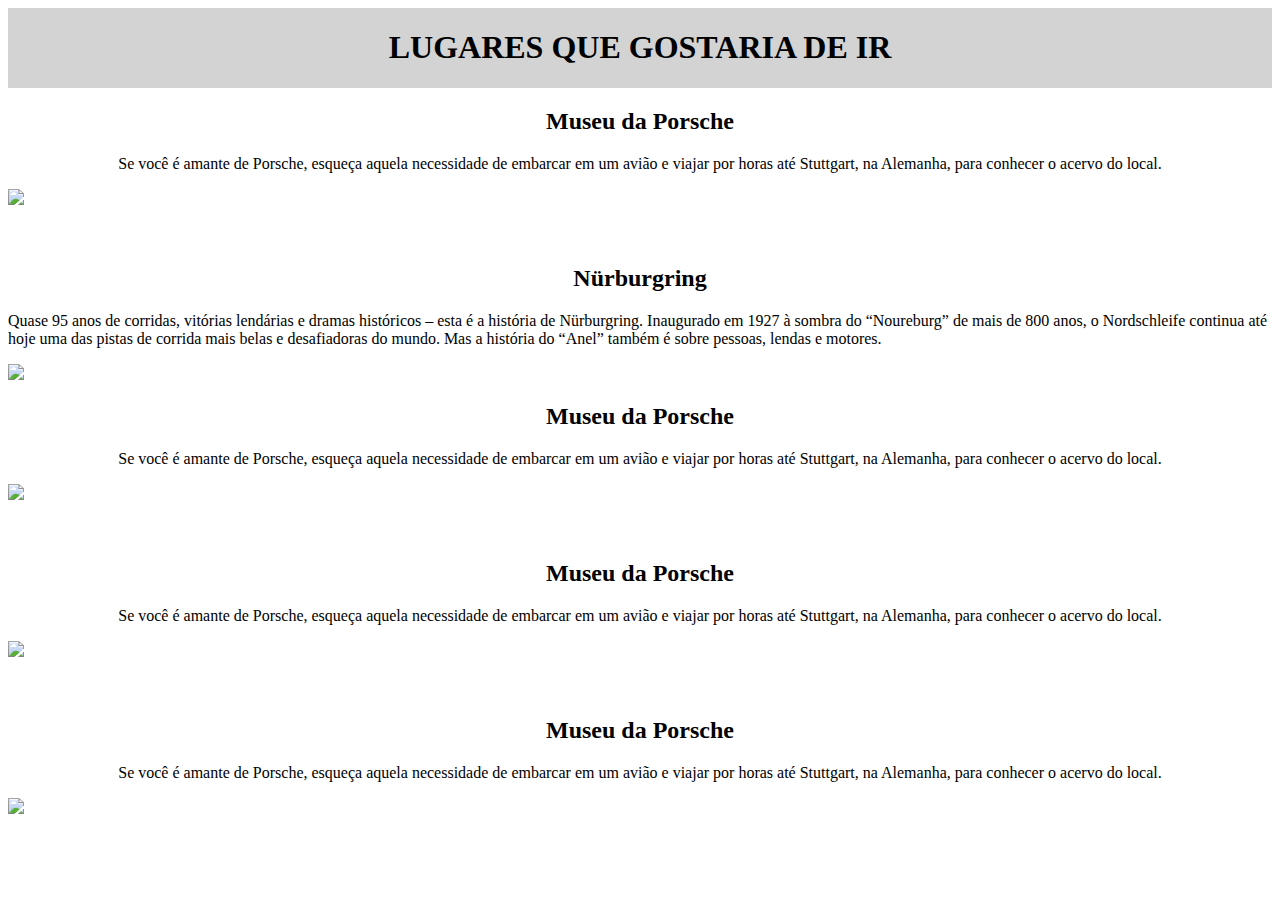
==== AULA 16-05/Atividade 16-05-24/index.html @ ce0d0612 "pastas" ====
<!DOCTYPE html>
<html lang="en">
<head>
    <meta charset="UTF-8">
    <meta name="viewport" content="width=device-width, initial-scale=1.0">
    <script src="script.js" defer></script>
    <link rel="stylesheet" href="style.css">
    <title>Document</title>
</head>
<body>
    <header>
        <nav>
            <div id="baner">
                <h1>LUGARES QUE GOSTARIA DE IR</h1>
            </div>
        </nav>
    </header>


    <div id="um">
    <h2>Museu da Porsche</h2>
    <p>Se você é amante de Porsche,
         esqueça aquela necessidade de embarcar em um avião e viajar por horas até Stuttgart, 
         na Alemanha, para conhecer o acervo do local. 
    </p>
    <img src="./imgporsche1.jpg">

    </div>
    <br>
    <br>

    <div id="um">
        <h2>Nürburgring</h2>
        <p>Quase 95 anos de corridas, vitórias lendárias e dramas históricos – esta é a história de Nürburgring. Inaugurado em 1927 à sombra do “Noureburg” de mais de 800 anos, o Nordschleife continua até hoje uma das pistas de 
            corrida mais belas e desafiadoras do mundo. Mas a história do “Anel” 
            também é sobre pessoas, lendas e motores. 
        </p>
        <img src="./imgNurburgring1.jpg">
    </div>
    

    <div id="um">
        <h2>Museu da Porsche</h2>
        <p>Se você é amante de Porsche,
             esqueça aquela necessidade de embarcar em um avião e viajar por horas até Stuttgart, 
             na Alemanha, para conhecer o acervo do local. 
        </p>
        <img src="./imgporsche1.jpg">
    
        </div>
        <br>
        <br>
        
        
        
        <div id="um">
            <h2>Museu da Porsche</h2>
            <p>Se você é amante de Porsche,
                 esqueça aquela necessidade de embarcar em um avião e viajar por horas até Stuttgart, 
                 na Alemanha, para conhecer o acervo do local. 
            </p>
            <img src="./imgporsche1.jpg">
        
            </div>
            <br>
            <br>
            
            <div id="um">
                <h2>Museu da Porsche</h2>
                <p>Se você é amante de Porsche,
                     esqueça aquela necessidade de embarcar em um avião e viajar por horas até Stuttgart, 
                     na Alemanha, para conhecer o acervo do local. 
                </p>
                <img src="./imgporsche1.jpg">
            
                </div>
                <br>
                <br>
</body>
</html>
---- AULA 16-05/Atividade 16-05-24/style.css ----
#baner{
    display: flex;
    justify-content: center;
    align-items: center;
    background-color: lightgrey; 
}

h2{
    display: flex;
    justify-content: center;
    align-items: center;
}

p{
    display: flex;
    justify-content: center;
    align-items: center;
}
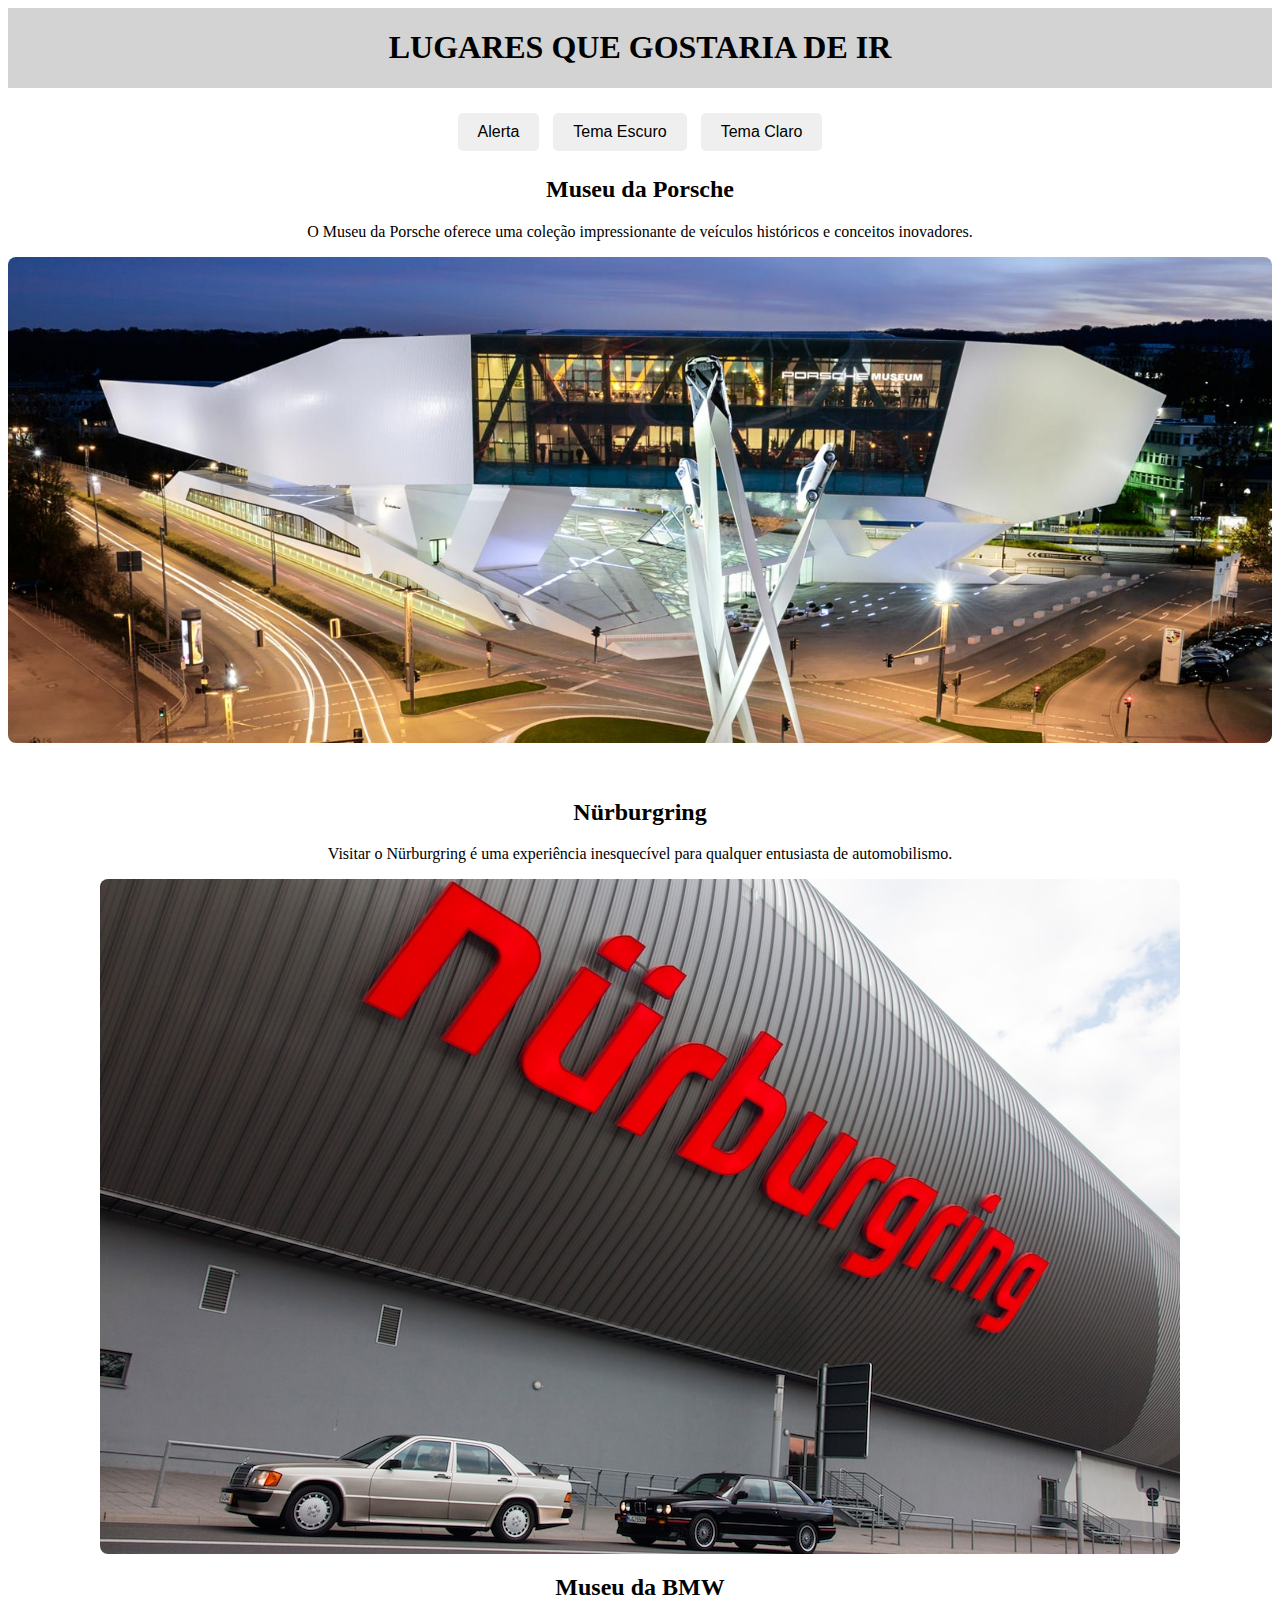
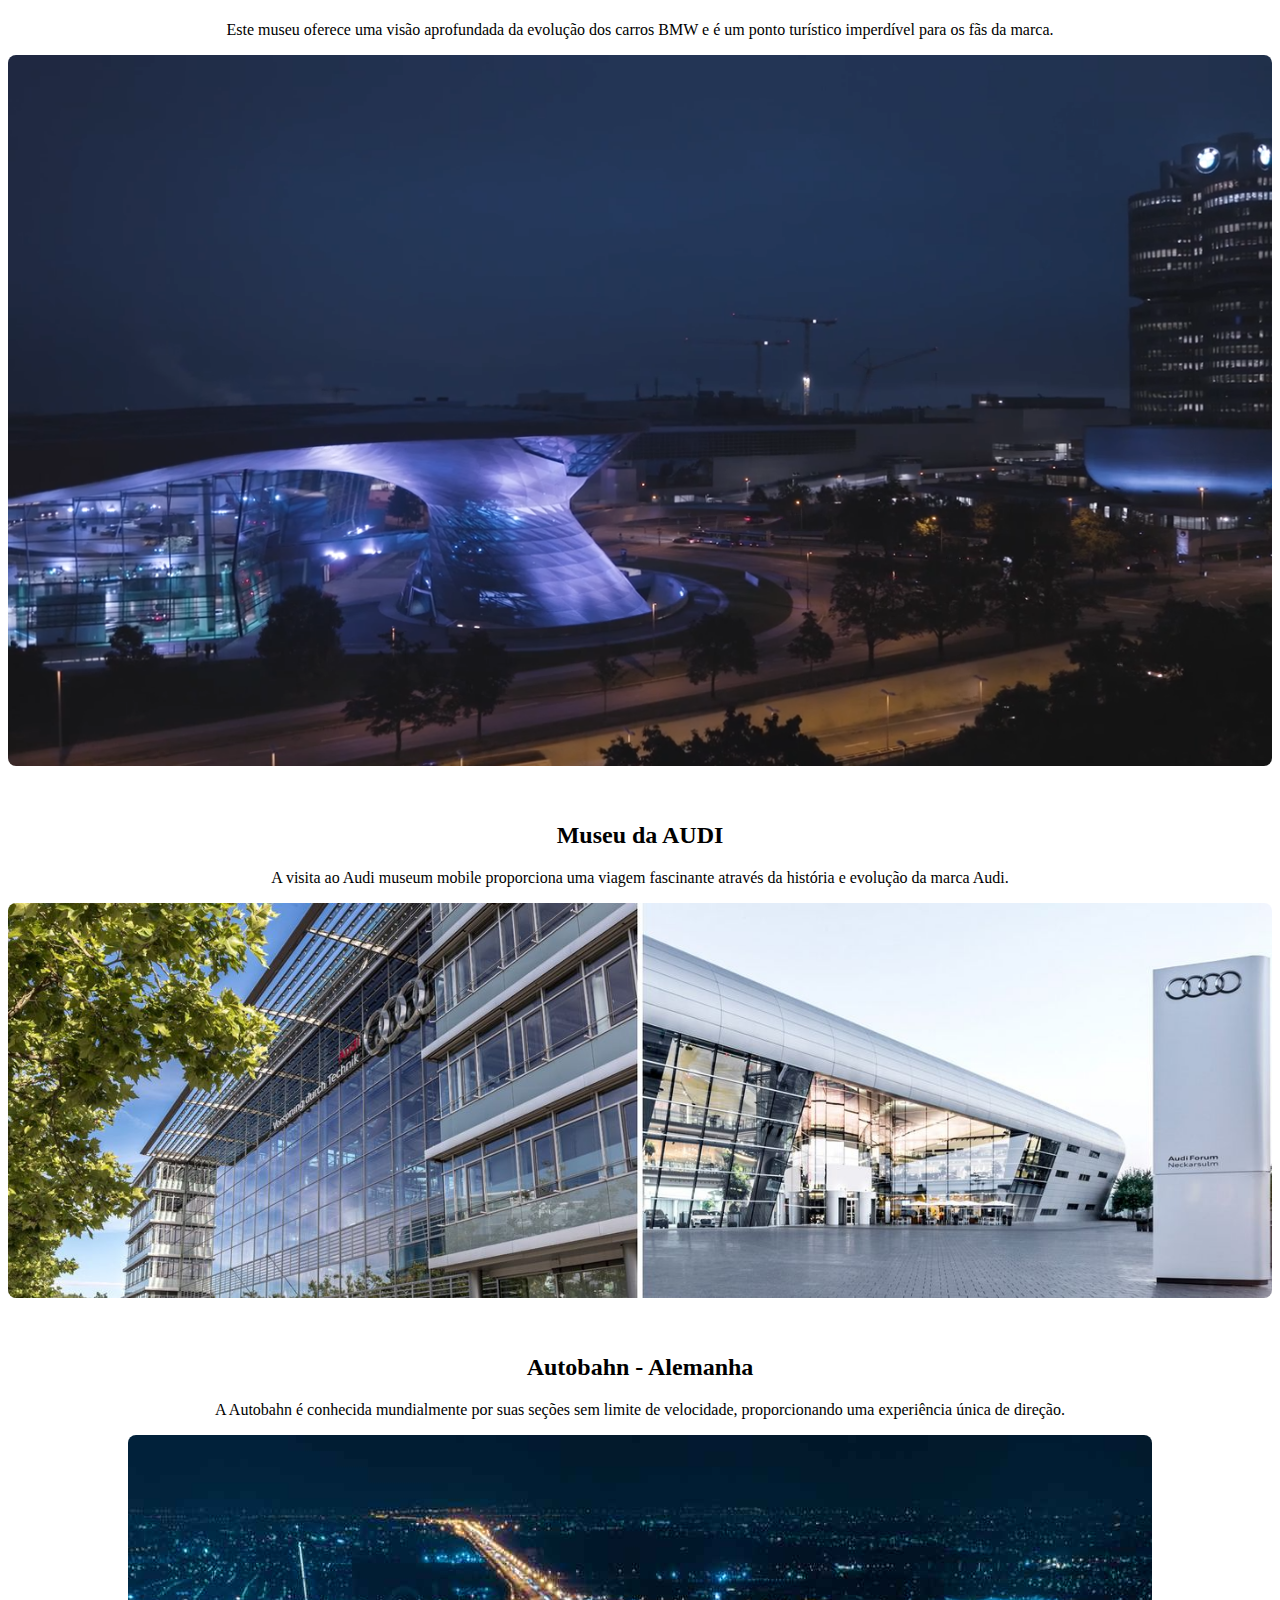
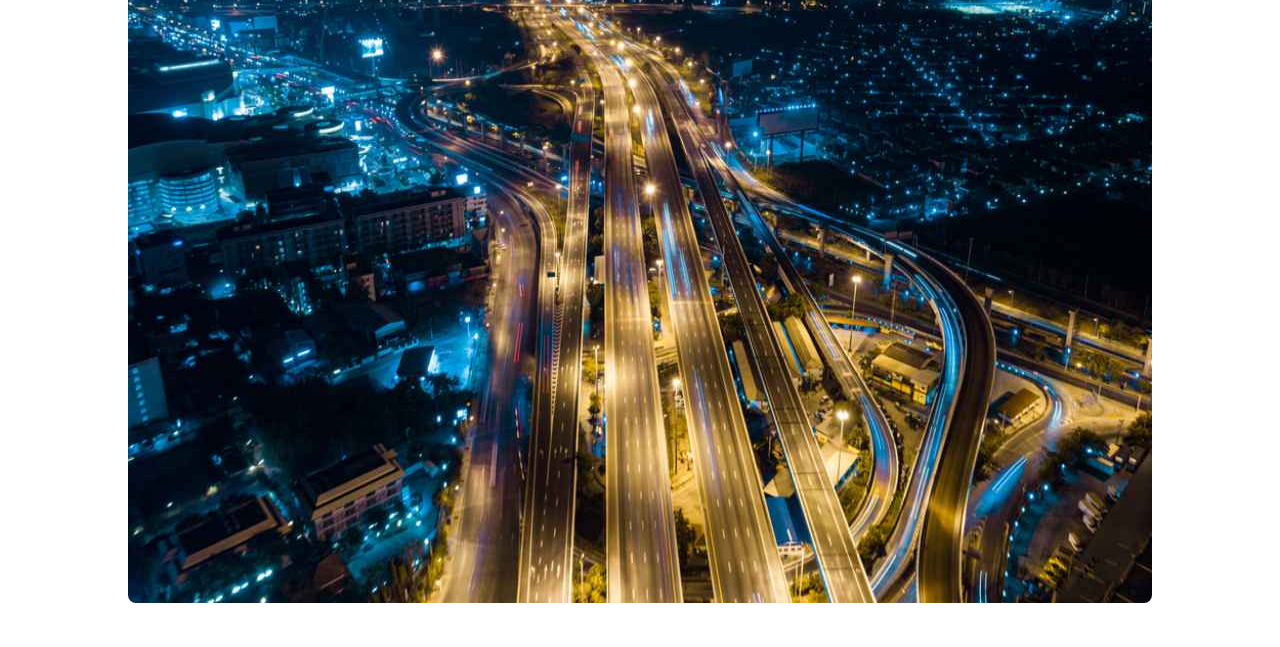
==== commit a84b1661: "up" ====
--- a/AULA 16-05/Atividade 16-05-24/index.html
+++ b/AULA 16-05/Atividade 16-05-24/index.html
@@ -1,4 +1,3 @@
-<!DOCTYPE html>
 <html lang="en">
 <head>
     <meta charset="UTF-8">
@@ -16,65 +15,50 @@
         </nav>
     </header>
 
+    <div id="buttons">
+        <button class="btn-primary">Alerta</button>
+        <button class="btn-dark">Tema Escuro</button>
+        <button class="btn-light">Tema Claro</button>
+    </div>
 
     <div id="um">
-    <h2>Museu da Porsche</h2>
-    <p>Se você é amante de Porsche,
-         esqueça aquela necessidade de embarcar em um avião e viajar por horas até Stuttgart, 
-         na Alemanha, para conhecer o acervo do local. 
-    </p>
-    <img src="./imgporsche1.jpg">
-
+        <h2>Museu da Porsche</h2>
+        <p id="porsche-paragraph"> </p>
+        <img src="./img/imgporsche1.jpg">
     </div>
     <br>
     <br>
 
     <div id="um">
         <h2>Nürburgring</h2>
-        <p>Quase 95 anos de corridas, vitórias lendárias e dramas históricos – esta é a história de Nürburgring. Inaugurado em 1927 à sombra do “Noureburg” de mais de 800 anos, o Nordschleife continua até hoje uma das pistas de 
-            corrida mais belas e desafiadoras do mundo. Mas a história do “Anel” 
-            também é sobre pessoas, lendas e motores. 
-        </p>
-        <img src="./imgNurburgring1.jpg">
+        <p id="nurburgring-paragraph"> </p>
+        <img src="./img/imgNurburgring1.jpg">
     </div>
-    
 
     <div id="um">
-        <h2>Museu da Porsche</h2>
-        <p>Se você é amante de Porsche,
-             esqueça aquela necessidade de embarcar em um avião e viajar por horas até Stuttgart, 
-             na Alemanha, para conhecer o acervo do local. 
-        </p>
-        <img src="./imgporsche1.jpg">
+        <h2>Museu da BMW</h2>
+        <p id="bmw-paragraph"> </p>
+        <img src="./img/imgBMW1.png">
+    </div>
+    <br>
+    <br>
+
+    <div id="um">
+        <h2>Museu da AUDI</h2>
+        <p id="audi-paragraph"> </p>
+        <img src="./img/imgAUDI1.jpg">
+    </div>
+    <br>
+    <br>
     
-        </div>
-        <br>
-        <br>
-        
-        
-        
-        <div id="um">
-            <h2>Museu da Porsche</h2>
-            <p>Se você é amante de Porsche,
-                 esqueça aquela necessidade de embarcar em um avião e viajar por horas até Stuttgart, 
-                 na Alemanha, para conhecer o acervo do local. 
-            </p>
-            <img src="./imgporsche1.jpg">
-        
-            </div>
-            <br>
-            <br>
-            
-            <div id="um">
-                <h2>Museu da Porsche</h2>
-                <p>Se você é amante de Porsche,
-                     esqueça aquela necessidade de embarcar em um avião e viajar por horas até Stuttgart, 
-                     na Alemanha, para conhecer o acervo do local. 
-                </p>
-                <img src="./imgporsche1.jpg">
-            
-                </div>
-                <br>
-                <br>
+    <div id="um">
+        <h2>Autobahn - Alemanha</h2>
+        <p id="autobahn-paragraph"> </p>
+        <img src="./img/imgautobahn1.jpg">
+    </div>
+    <br>
+    <br>
+
+    
 </body>
 </html>--- a/AULA 16-05/Atividade 16-05-24/style.css
+++ b/AULA 16-05/Atividade 16-05-24/style.css
@@ -11,11 +11,33 @@
     align-items: center;
 }
 
+img{
+    display: block;
+    margin: 0 auto;
+    max-width: 100%;
+    height: auto;
+    border-radius: 8px;
+}
+
 p{
     display: flex;
     justify-content: center;
     align-items: center;
 }
 
+#buttons {
+    text-align: center;
+    margin: 20px 0;
+
+
+button {
+    padding: 10px 20px;
+    margin: 5px;
+    border: none;
+    border-radius: 5px;
+    cursor: pointer;
+    font-size: 16px;
+}
+
 
     
